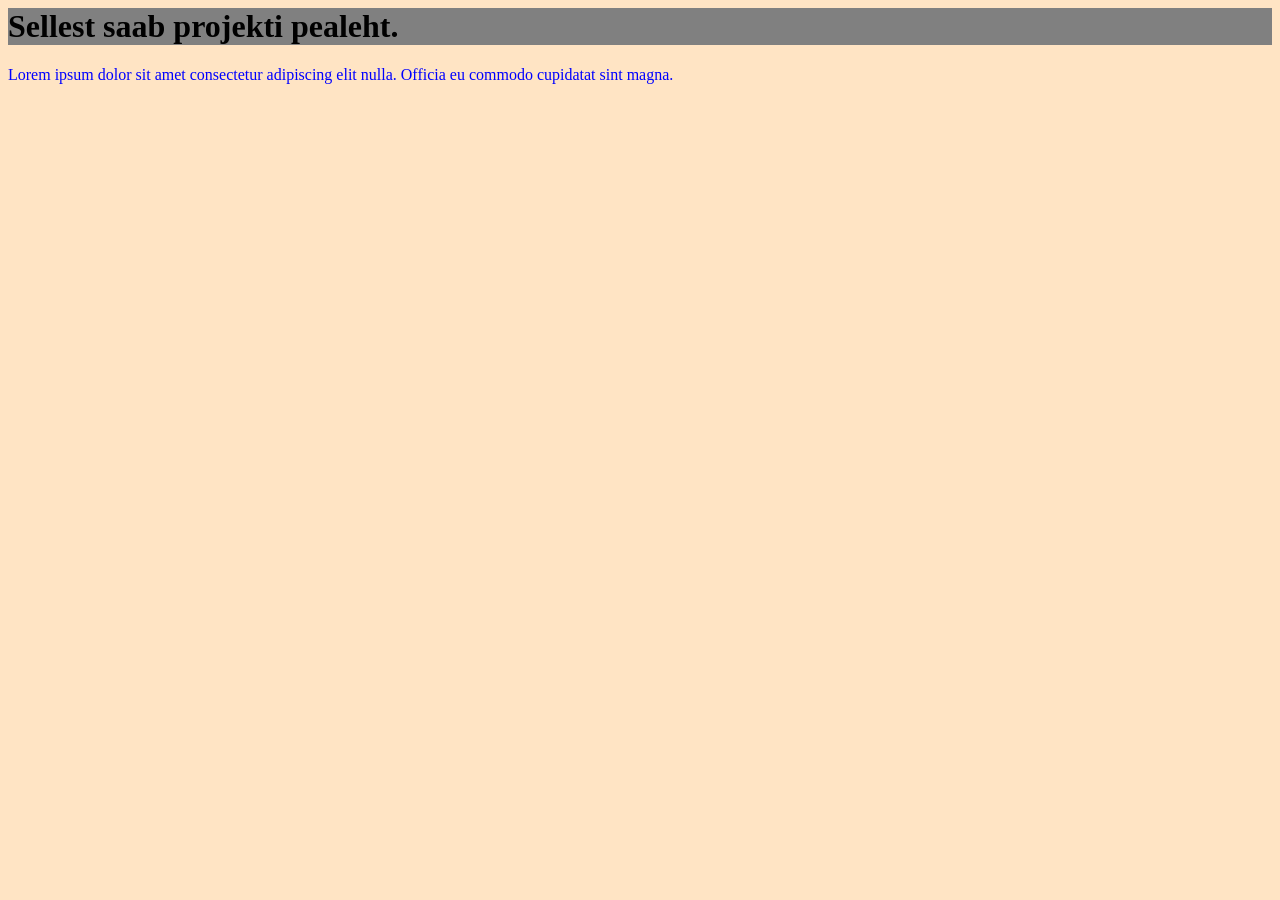
==== index.html @ 635e1b6b "initial setup" ====
<html lang="en">
<head>
    <meta charset="UTF-8">
    <meta name="viewport" content="width=device-width, initial-scale=1.0">
    <title>Pealeht</title>
    <link rel="stylesheet" href="styles.css">
</head>
<header>
    <h1>Sellest saab projekti pealeht.</h1>
</header>
<body>
    <p>Lorem ipsum dolor sit amet consectetur adipiscing elit nulla. Officia eu commodo cupidatat sint magna.</p>
</body>
<footer>
</footer>
</html>
---- styles.css ----
p {
    color: blue;
}
header {
    background-color: gray;
}
body {
    background-color: bisque;
}
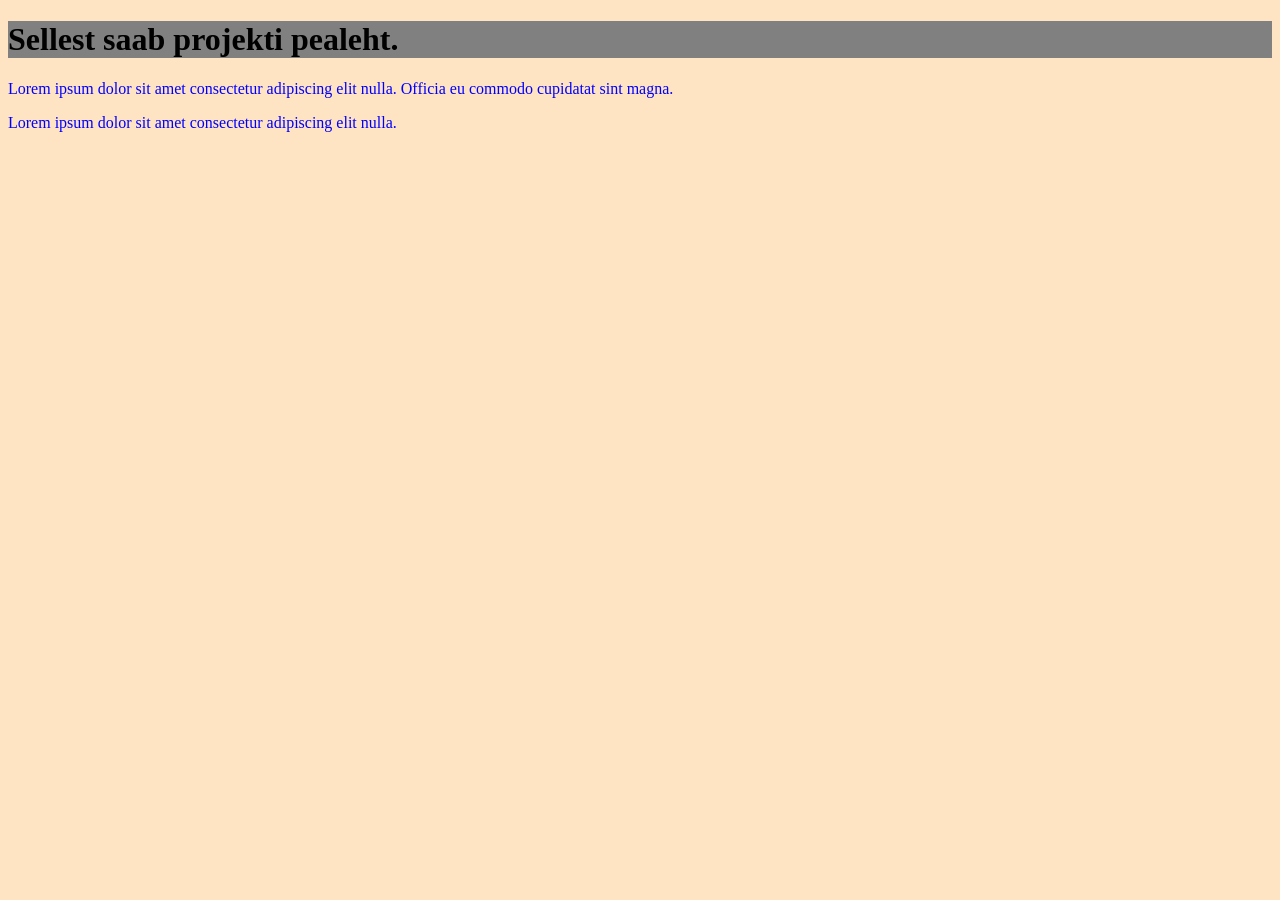
==== commit a35f1910: "format fixes" ====
--- a/index.html
+++ b/index.html
@@ -1,16 +1,22 @@
+<!DOCTYPE html>
 <html lang="en">
-<head>
-    <meta charset="UTF-8">
-    <meta name="viewport" content="width=device-width, initial-scale=1.0">
-    <title>Pealeht</title>
-    <link rel="stylesheet" href="styles.css">
-</head>
-<header>
-    <h1>Sellest saab projekti pealeht.</h1>
-</header>
-<body>
-    <p>Lorem ipsum dolor sit amet consectetur adipiscing elit nulla. Officia eu commodo cupidatat sint magna.</p>
-</body>
-<footer>
-</footer>
+    <head>
+        <meta charset="UTF-8">
+        <meta name="viewport" content="width=device-width, initial-scale=1.0">
+        <title>Pealeht</title>
+        <link rel="stylesheet" href="styles.css">
+    </head>
+    <body> 
+        <header>
+            <h1>Sellest saab projekti pealeht.</h1>
+        </header>
+
+        <main>
+            <p>Lorem ipsum dolor sit amet consectetur adipiscing elit nulla. Officia eu commodo cupidatat sint magna.</p>
+        </main>
+        
+        <footer>
+            <p>Lorem ipsum dolor sit amet consectetur adipiscing elit nulla.</p>
+        </footer>
+    </body>
 </html>
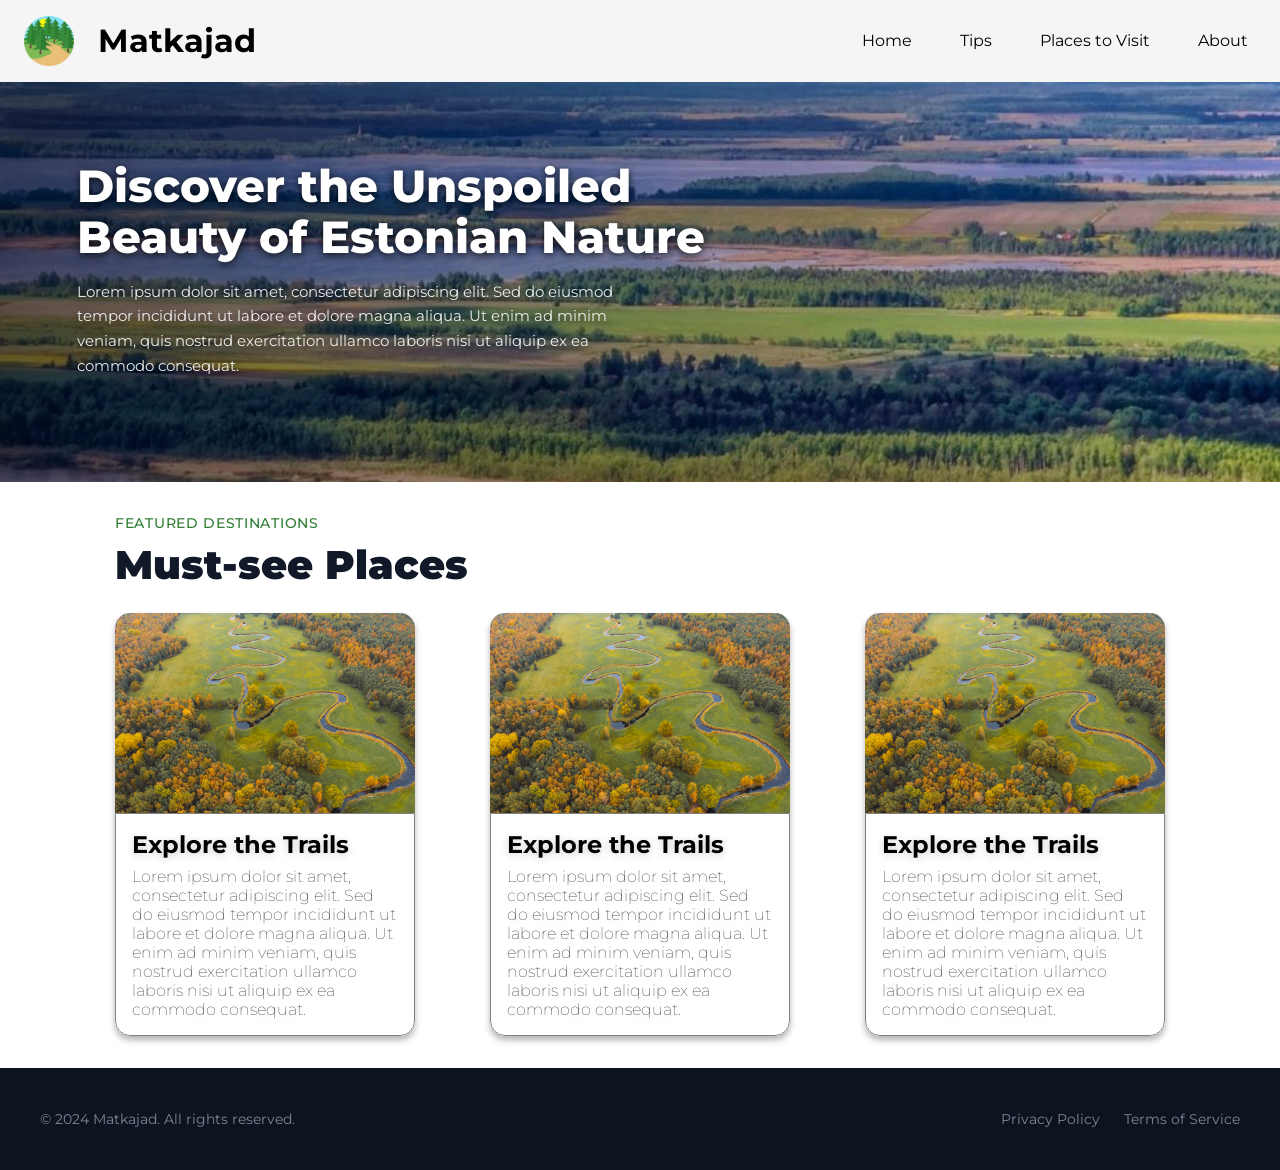
==== commit 56d45c71: "index page html + css" ====
--- a/index.html
+++ b/index.html
@@ -5,18 +5,86 @@
         <meta name="viewport" content="width=device-width, initial-scale=1.0">
         <title>Pealeht</title>
         <link rel="stylesheet" href="styles.css">
+        <link href='https://fonts.googleapis.com/css?family=Montserrat' rel='stylesheet'>
     </head>
     <body> 
-        <header>
-            <h1>Sellest saab projekti pealeht.</h1>
+        <header class="main-header">
+            <div class="header-left">
+                <div class="logo">
+                    <img class="logo" src="logo.png" alt="Logo">
+                </div>
+                <div class="title">
+                    <h1>Matkajad</h1>
+                </div>
+            </div>
+
+            <div class="header-right">
+                <nav>
+                    <ul class="navigation">
+                        <li><a href="#">Home</a></li>
+                        <li><a href="#">Tips</a></li>
+                        <li><a href="#">Places to Visit</a></li>
+                        <li><a href="#">About</a></li>
+                    </ul>
+                </nav>
+            </div>
         </header>
 
-        <main>
-            <p>Lorem ipsum dolor sit amet consectetur adipiscing elit nulla. Officia eu commodo cupidatat sint magna.</p>
+        <main class="main-content">
+            <div class="intro">
+                <div class="overlay-shadow">
+                    <img class="intro-img" src="vooremae.jpg">
+                </div>
+                <div class="intro-text">
+                    <h1>Discover the Unspoiled<br>Beauty of Estonian Nature</h1>
+                    <p>Lorem ipsum dolor sit amet, consectetur adipiscing elit. Sed do eiusmod tempor incididunt ut labore et dolore magna aliqua. Ut enim ad minim veniam, quis nostrud exercitation ullamco laboris nisi ut aliquip ex ea commodo consequat.</p>
+                </div>
+            </div>
+            <div class="cards">
+                <div class="content-header">
+                    <p>Featured Destinations</p>
+                    <h1>Must-see Places</h1>
+                </div>
+                <div class="content">
+                    <div class="content-section">
+                        <div class="content-image">
+                            <img class="content-image" src="estonian-nature.jpg" alt="Content Image 1">
+                        </div>
+                        <div class="content-text">
+                            <h2>Explore the Trails</h2>
+                            <p>Lorem ipsum dolor sit amet, consectetur adipiscing elit. Sed do eiusmod tempor incididunt ut labore et dolore magna aliqua. Ut enim ad minim veniam, quis nostrud exercitation ullamco laboris nisi ut aliquip ex ea commodo consequat.</p>
+                        </div>
+                    </div>
+                    <div class="content-section">
+                        <div class="content-image">
+                            <img class="content-image" src="estonian-nature.jpg" alt="Content Image 1">
+                        </div>
+                        <div class="content-text">
+                            <h2>Explore the Trails</h2>
+                            <p>Lorem ipsum dolor sit amet, consectetur adipiscing elit. Sed do eiusmod tempor incididunt ut labore et dolore magna aliqua. Ut enim ad minim veniam, quis nostrud exercitation ullamco laboris nisi ut aliquip ex ea commodo consequat.</p>
+                        </div>
+                    </div>
+                    <div class="content-section">
+                        <div class="content-image">
+                            <img class="content-image" src="estonian-nature.jpg" alt="Content Image 1">
+                        </div>
+                        <div class="content-text">
+                            <h2>Explore the Trails</h2>
+                            <p>Lorem ipsum dolor sit amet, consectetur adipiscing elit. Sed do eiusmod tempor incididunt ut labore et dolore magna aliqua. Ut enim ad minim veniam, quis nostrud exercitation ullamco laboris nisi ut aliquip ex ea commodo consequat.</p>
+                        </div>
+                    </div>
+                </div>
+            </div>
         </main>
         
-        <footer>
-            <p>Lorem ipsum dolor sit amet consectetur adipiscing elit nulla.</p>
-        </footer>
+        <footer class="footer">
+            <div class="footer-container">
+                <p class="copyright">© 2024 Matkajad. All rights reserved.</p>
+                <nav class="footer-links">
+                    <a href="#">Privacy Policy</a>
+                    <a href="#">Terms of Service</a>
+                </nav>
+            </div>
+    </footer>
     </body>
 </html>
--- a/styles.css
+++ b/styles.css
@@ -1,9 +1,216 @@
-p {
-    color: blue;
-}
 header {
-    background-color: gray;
+    background-color: whitesmoke;
+    padding:0;
+    margin:0;
 }
 body {
-    background-color: bisque;
+    background-color: white;
+    margin: 0;
+    min-height: 100vh;
+    display: flex;
+    flex-direction: column;
+    font-family: 'Montserrat', sans-serif;
+}
+.main-content {
+  flex: 1;
+}
+.logo {
+    width: 50px;
+    height: 50px;
+    padding-left: 0.5rem;
+}
+.main-header {
+    display: flex;
+    justify-content: space-between;
+    align-items: center;
+}
+.header-left {
+    display: flex;
+    align-items: center;
+    padding-left: 0.5rem;
+}
+
+.header-left h1 {
+    margin-left: 2rem;
+}
+.header-right {
+    padding-right: 0.5rem;
+}
+.navigation  {
+    display: flex;
+    justify-content: space-between;
+    align-items: center;
+}
+.navigation li {
+    text-decoration: none;
+    list-style-type: none;
+    color: black;
+    padding: 0.5rem 1rem;
+    margin: 0 0.5rem;
+}
+.navigation li:hover {
+    background-color: lightgray;
+    border-radius: 5px;
+}
+.navigation a {
+    text-decoration: none;
+    color: black;
+}
+
+.intro {
+    position: relative;
+    width: 100%;
+    justify-content: center;
+    align-items: center;
+}
+.overlay-shadow {
+    position: relative;
+    width: 100%;
+    max-height: 400px;
+    overflow: hidden;
+}
+.overlay-shadow::after {
+    content: "";
+    position: absolute;
+    inset: 0;
+    background: linear-gradient(
+        to right,
+        rgba(0, 0, 0, 0.6) 0%,
+        rgba(0, 0, 0, 0.3) 60%,
+        rgba(0, 0, 0, 0.1) 100%
+    );
+}
+
+.intro-img {
+    width: 100%;
+    max-height:400px;
+    height: auto;
+    display: block;
+    object-fit: cover;
+}
+
+.intro-text {
+    position: absolute;
+    top: 50%;
+    transform: translateY(-50%);
+    left: clamp(1.5rem, 6vw, 5rem);
+    max-width: 650px;
+    width: 85%;
+    color: #ffffff;
+    z-index: 2;
+    text-align: left;
+}
+.intro-text h1 {
+    font-size: clamp(1.8rem, 3.5vw, 3rem);
+    font-weight: 800;
+    line-height: 1.15;
+    margin: 0 0 1rem 0;
+    text-shadow: 0 2px 8px rgba(0, 0, 0, 0.8);
+}
+
+.intro-text p {
+    font-size: clamp(0.85rem, 1.2vw, 1rem);
+    line-height: 1.6;
+    margin: 0 0 1.5rem 0;
+    color: rgba(255, 255, 255, 0.9);
+    max-width: 580px;
+    text-shadow: 0 2px 8px rgba(0, 0, 0, 0.8);
+}
+
+.cards {
+  max-width: 1050px;   
+  margin: 0 auto;       
+  padding: 2rem 1.5rem;
+}
+.content {
+  display: flex;
+  flex-wrap: wrap;
+  flex-direction: row;
+  align-items: stretch;
+  justify-content: space-between;
+  gap: 1.5rem;
+  margin-top: 1.5rem;
+}
+.content-section {
+  width: 300px;
+  background: transparent;
+  border-radius: 15px;
+  overflow: hidden;
+  display: flex;
+  flex-direction: column;
+  box-shadow: 0 4px 6px rgba(0, 0, 0, 0.3);
+}
+
+.content-section img {
+  width: 100%;
+  height: 200px;
+  object-fit: cover;
+  display: block;
+}
+
+.content-text {
+  padding: 1rem;
+  flex-grow: 1;
+  background-color: white;
+  border:gray 1px solid;
+  border-radius: 0 0 15px 15px;
+  text-shadow: 0 2px 8px rgba(0, 0, 0, 0.2);
+}
+
+.content-header p {
+  color: #2e7d32;
+  font-size: 0.875rem;
+  font-weight: 500;
+  text-transform: uppercase;
+  letter-spacing: 0.05em;
+  margin: 0 0 0.5rem 0;
+}
+
+.content-header h1 {
+  font-size: 2.5rem;
+  font-weight: 900;
+  color: #111827; 
+  margin: 0;
+}
+
+.content-text h2 {
+  margin: 0 0 0.5rem 0;
+  font-weight: 700;
+}
+
+.content-text p {
+  margin: 0;
+  font-weight: 100;
+}
+
+.footer {
+  background-color: #0d131f;
+  color: #7a8799;
+  font-size: 0.875rem;
+  padding: 1.75rem 2rem;
+}
+
+.footer-container {
+  max-width: 1200px;
+  margin: 0 auto;
+  display: flex;
+  justify-content: space-between;
+  align-items: center;
+  flex-wrap: wrap;
+  gap: 1rem;
+}
+
+.footer-links {
+  display: flex;
+  gap: 1.5rem;
+}
+
+.footer-links a {
+  color: #7a8799;
+  text-decoration: none;
+  transition: color 0.2s ease;
+}
+
+.footer-links a:hover {
+  color: #ffffff;
 }
